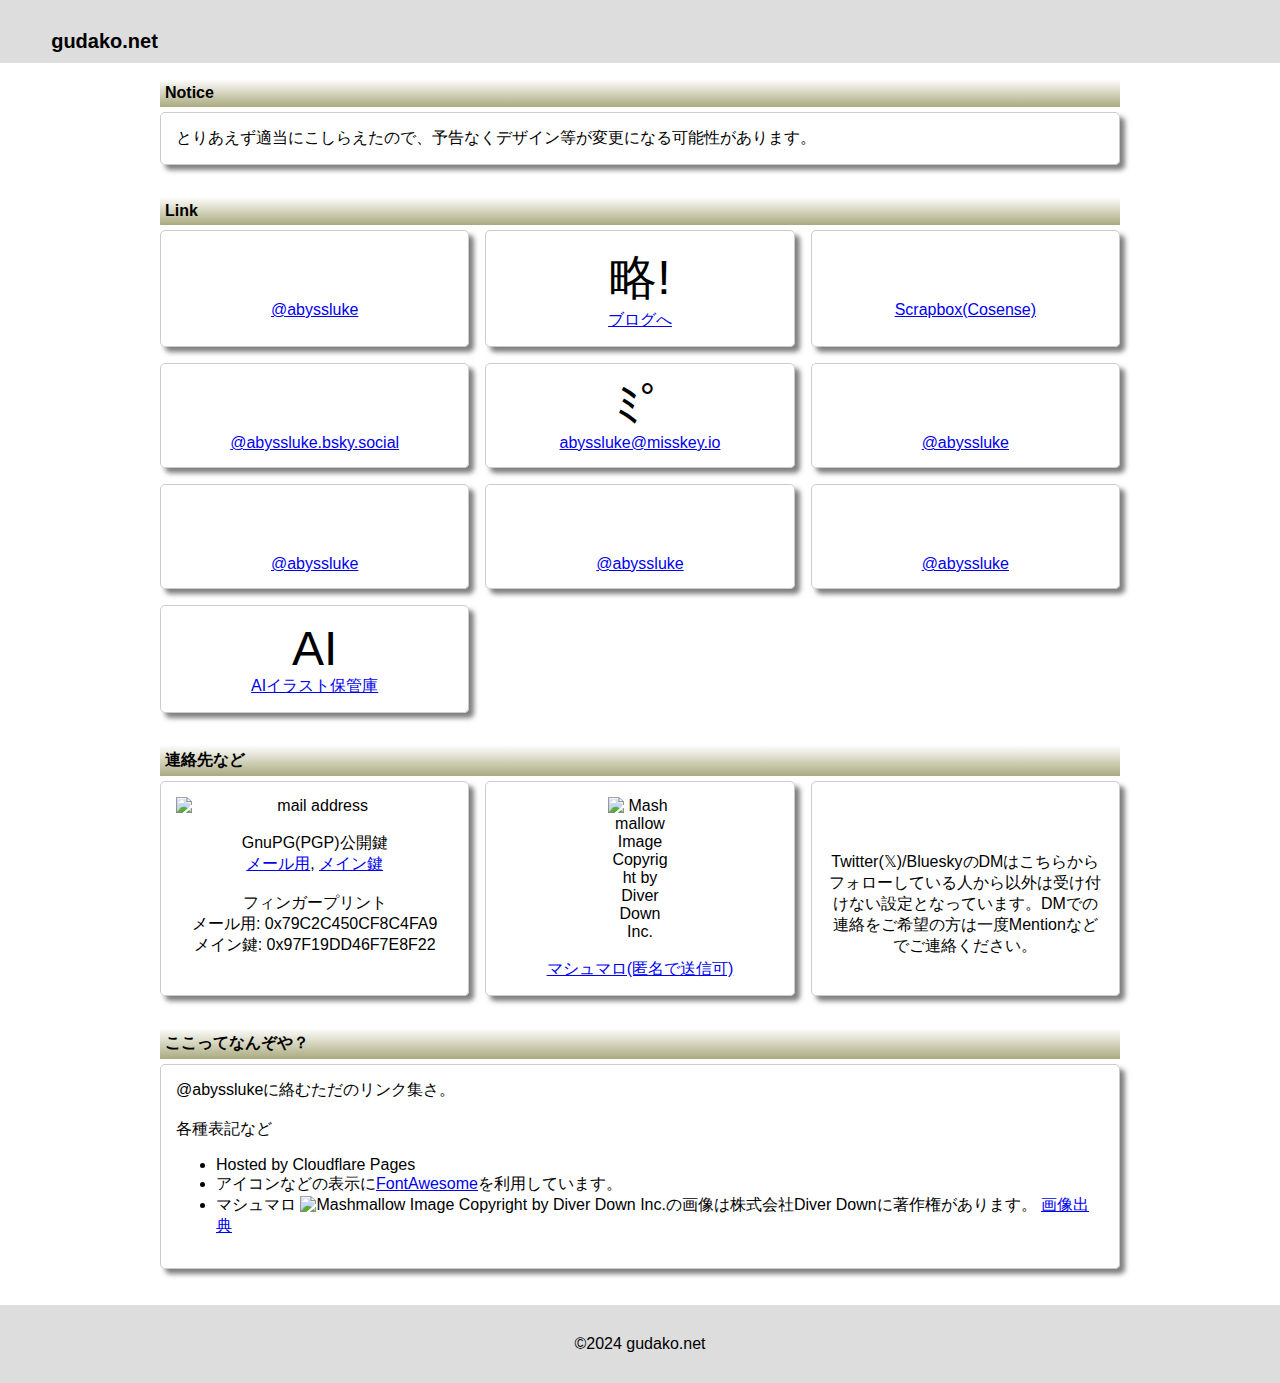
==== index.html @ eaccaa4e "DM云々の部分、ちょっと言葉不足だった" ====
<!DOCTYPE html>
<html lang="ja">
<head>
<meta charset="utf-8">
<meta name="viewport" content="width=device-width, initial-scale=1" />
<title>gudako.net</title>
<style>
* {
 box-sizing: border-box;
}
body {
 margin: 0;
 padding: 0;
 background-color: #fff;
 overflow-wrap: anywhere;
 word-break: normal;
 line-break: strict;
 font-family: sans-serif;
}
section {
 max-width: 960px;
 margin: 0 auto;
 box-sizing: content-box;
 padding: 1rem;
}

header {
 width: 100%;
 padding: 30px 4% 10px;
 background-color: #ddd;
}
footer {
 width: 100%;
 padding: 30px;
 background-color: #ddd;
 text-align: center;
 margin: 20px 0 0 0;
}
h1 {
 margin: 0; padding:0;
 font-size: 20px;
}

h1 a {
 text-decoration: none;
 color: #000;
}

.section_title {
 padding: 5px;
 margin: 0 0 5px 0;
 background: linear-gradient(transparent, #aaaa7f);
}

h2 {
 margin: 0; padding:0;
 font-size: 16px;
}

.container {
 display: grid;
 grid-template-columns: repeat(auto-fit, minmax(min(240px, 100%), 1fr));
 gap: 1rem;
 justify-content: center;
}

.card {
 padding: 15px;
 border: 1px solid #ccc;
 text-align: center;
 border-radius: 5px;
 box-shadow: 5px 5px 5px 0px rgba(0, 0, 0, 0.50)
}

.card_logo {
 font-size: 3em;
 object-fit: cover;
}

.card_img {
 display: block;
 width: 100%;
 object-fit: cover;	
}
.card_img_mini {
 display: block;
 width: 4em;
 object-fit: cover;
 margin: auto;
}

.card_img_pc { display: block; width: 100%; object-fit: cover; }
.card_img_sp { display: none; }
@media only screen and (max-width : 767px){
 .card_img_pc { display: none; }
 .card_img_sp { display: block; width: 100%; object-fit: cover; }
}

.force_left_alignment {
 text-align: left !important;
}

</style>
<link href="https://cdn.gudako.net/assets/fa6.6.0/css/fontawesome.css" rel="stylesheet">
<link href="https://cdn.gudako.net/assets/fa6.6.0/css/brands.css" rel="stylesheet">
<link href="https://cdn.gudako.net/assets/fa6.6.0/css/solid.css" rel="stylesheet">
</head>
<body>
<header><h1 id="topheader"><a href="/">gudako.net</a></h1></header>

<section>
<div class="section_title"><h2 id="notice"><i class="fa-solid fa-circle-info"></i> Notice</h2></div>
<div class="card force_left_alignment">
 とりあえず適当にこしらえたので、予告なくデザイン等が変更になる可能性があります。
</div>
</section>

<section>
<div class="section_title"><h2 id="links"><i class="fa-solid fa-link"></i> Link</h2></div>
<div class="container">
  <div class="card">
  <span class="card_logo"><i class="fa-brands fa-x-twitter"></span></i><br>
  <a href="https://x.com/abyssluke" target="_blank" title="Twitter(𝕏)">@abyssluke</a>
 </div>
 <div class="card">
  <span class="card_logo">略!</span><br>
  <a href="https://abyssluke.hatenablog.com/" target="_blank" title="Blog">ブログへ</a>
 </div>
 <div class="card">
  <span class="card_logo"><i class="fa-solid fa-note-sticky"></i></span><br>
  <a href="https://scrapbox.io/abyssluke/" target="_blank" title="Scrapbox(Cosense)">Scrapbox(Cosense)</a>
 </div>
 <div class="card">
  <span class="card_logo"><i class="fa-brands fa-bluesky"></i></span><br>
  <a href="https://bsky.app/profile/abyssluke.bsky.social" target="_blank" title="Bluesky">@abyssluke.bsky.social</a>
 </div>
 <div class="card">
  <span class="card_logo">ﾐﾟ</span><br>
  <a href="https://misskey.io/@abyssluke" target="_blank" title="Misskey">abyssluke@misskey.io</a>
 </div>
 <div class="card">
  <span class="card_logo"><i class="fa-brands fa-instagram"></i></span><br>
  <a href="https://www.instagram.com/abyssluke/" target="_blank" title="Instagram">@abyssluke</a>
 </div>
 <div class="card">
  <span class="card_logo"><i class="fa-brands fa-threads"></i></span><br>
  <a href="https://www.threads.net/@abyssluke" target="_blank" title="Threads">@abyssluke</a>
 </div>
 <div class="card">
  <span class="card_logo"><i class="fa-brands fa-keybase"></i></span><br>
  <a href="https://keybase.io/abyssluke" target="_blank" title="Keybase">@abyssluke</a>
 </div>
 <div class="card">
  <span class="card_logo"><i class="fa-brands fa-github"></i></span><br>
  <a href="https://github.com/abyssluke" target="_blank" title="GitHub">@abyssluke</a>
 </div>

 <div class="card">
  <span class="card_logo">AI</span><br>
  <a href="https://mega.nz/folder/U90kyDhb#UMavW4EepRye9LUcSLY-bA" target="_blank" title="AIイラスト保管庫(MEGA)">AIイラスト保管庫</a>
 </div>
 
<!--
 <div class="card">
  <img src="https://placehold.jp/1eff00/ffffff/480x480.png?text=For%20PC&css=%7B%22border-radius%22%3A%2215px%22%2C%22background%22%3A%22%20-webkit-gradient(linear%2C%20left%20top%2C%20left%20bottom%2C%20from(%23666666)%2C%20to(%23cccccc))%22%7D" class="card_img_pc"><img src="https://placehold.jp/1eff00/ffffff/480x200.png?text=For%20SP&css=%7B%22border-radius%22%3A%2215px%22%2C%22background%22%3A%22%20-webkit-gradient(linear%2C%20left%20top%2C%20left%20bottom%2C%20from(%23005500)%2C%20to(%2300cc00))%22%7D" class="card_img_sp"><br>
  こんばんは世界！<br>
  環境によって分岐する画像の例
  <br>
  <a href="https://example.com">サイトへ</a>
 </div>
 <div class="card">
  <img src="https://placehold.jp/400x200.png" class="card_img"><br>
  おはよう世界！
  <br>
  <a href="https://example.com">サイトへ</a>
 </div>
 <div class="card">
  <img src="https://placehold.jp/480x200.png" class="card_img"><br>
  ぬるぽ世界！<br><br>
  このサイト云々ローレムイプサムなんちゃらかんちゃら。<br>
  あーああー。
 </div>
 <div class="card">
  ｶﾞｯ世界！<br>
  <br>
  Lorem ipsum dolor sit amet, consectetur adipiscing elit. Fusce turpis mi, blandit vel blandit vitae, efficitur non nisl. Ut feugiat.
 </div>
 <div class="card">
  Hello world!<br>
  <br>
  Lorem ipsum dolor sit amet, consectetur adipiscing elit. Fusce turpis mi, blandit vel blandit vitae, efficitur non nisl. Ut feugiat.
 </div>
 <div class="card">
  Good evening world!
 </div>
 <div class="card">
  <a href="https://example.com"><img src="https://placehold.jp/3d4070/ffffff/500x500.png?text=%E7%94%BB%E5%83%8F%E3%82%AB%E3%83%BC%E3%83%89%0A%E3%81%AE%E3%81%BF%E3%81%A7%0A%E3%82%84%E3%82%8B%E3%81%AE%E3%82%82%0A%E3%81%82%E3%82%8A%E3%81%A7%E3%81%99%E3%81%AD" class="card_img"></a>
 </div>
-->
</div>
</section>

<section>
<div class="section_title"><h2 id="contact_us"><i class="fa-solid fa-envelope"></i> 連絡先など</h2></div>
<div class="container">
 <div class="card">
   <picture><source type="image/webp" srcset="https://cdn.gudako.net/img_ext/gudako-m.webp"><img src="https://cdn.gudako.net/img_ext/gudako-m.png" alt="mail address" border="0" class="card_img"></picture><br>GnuPG(PGP)公開鍵<br><a href="https://rita.xyz/pubkey-mail.txt" target="_blank">メール用</a>, <a href="https://rita.xyz/pubkey-new.txt" target="_blank">メイン鍵</a><br><br>フィンガープリント
   <br>メール用: 0x79C2C450CF8C4FA9<br>メイン鍵: 0x97F19DD46F7E8F22
 </div>
 <div class="card">
  <img src="https://cdn.gudako.net/img_ext/new_logo.svg" class="card_img_mini" alt="Mashmallow Image Copyright by Diver Down Inc."><br>
  <a href="https://marshmallow-qa.com/abyssluke" target="_blank">マシュマロ(匿名で送信可)</a><br>
 </div>
 <div class="card">
  <span class="card_logo"><i class="fa-solid fa-triangle-exclamation"></i></span><br> Twitter(𝕏)/BlueskyのDMはこちらからフォローしている人から以外は受け付けない設定となっています。DMでの連絡をご希望の方は一度Mentionなどでご連絡ください。
 </div>
</div>
</section>


<section>
<div class="section_title"><h2 id="what_is_this"><i class="fa-solid fa-circle-question"></i> ここってなんぞや？</h2></div>
<div class="card force_left_alignment">
 @abysslukeに絡むただのリンク集さ。<br>
 <br>
 各種表記など<br>
 <ul>
 <li>Hosted by Cloudflare Pages</li>
 <li>アイコンなどの表示に<a href="https://fontawesome.com/" target="_blank">FontAwesome</a>を利用しています。</li>
 <li>マシュマロ <img src="https://cdn.gudako.net/img_ext/new_logo.svg" style="width:1em;" alt="Mashmallow Image Copyright by Diver Down Inc.">の画像は株式会社Diver Downに著作権があります。 <a href="https://tayori.com/faq/a7e775d112c305f6164107ce6a0222ca17e334d3/detail/99330aa4905e9852dedb921ce6ee7d2713a975dd/" target="_blank">画像出典</a></li>
 </ul>
</div>
</section>
<footer>©2024 gudako.net</footer>
</body></html>
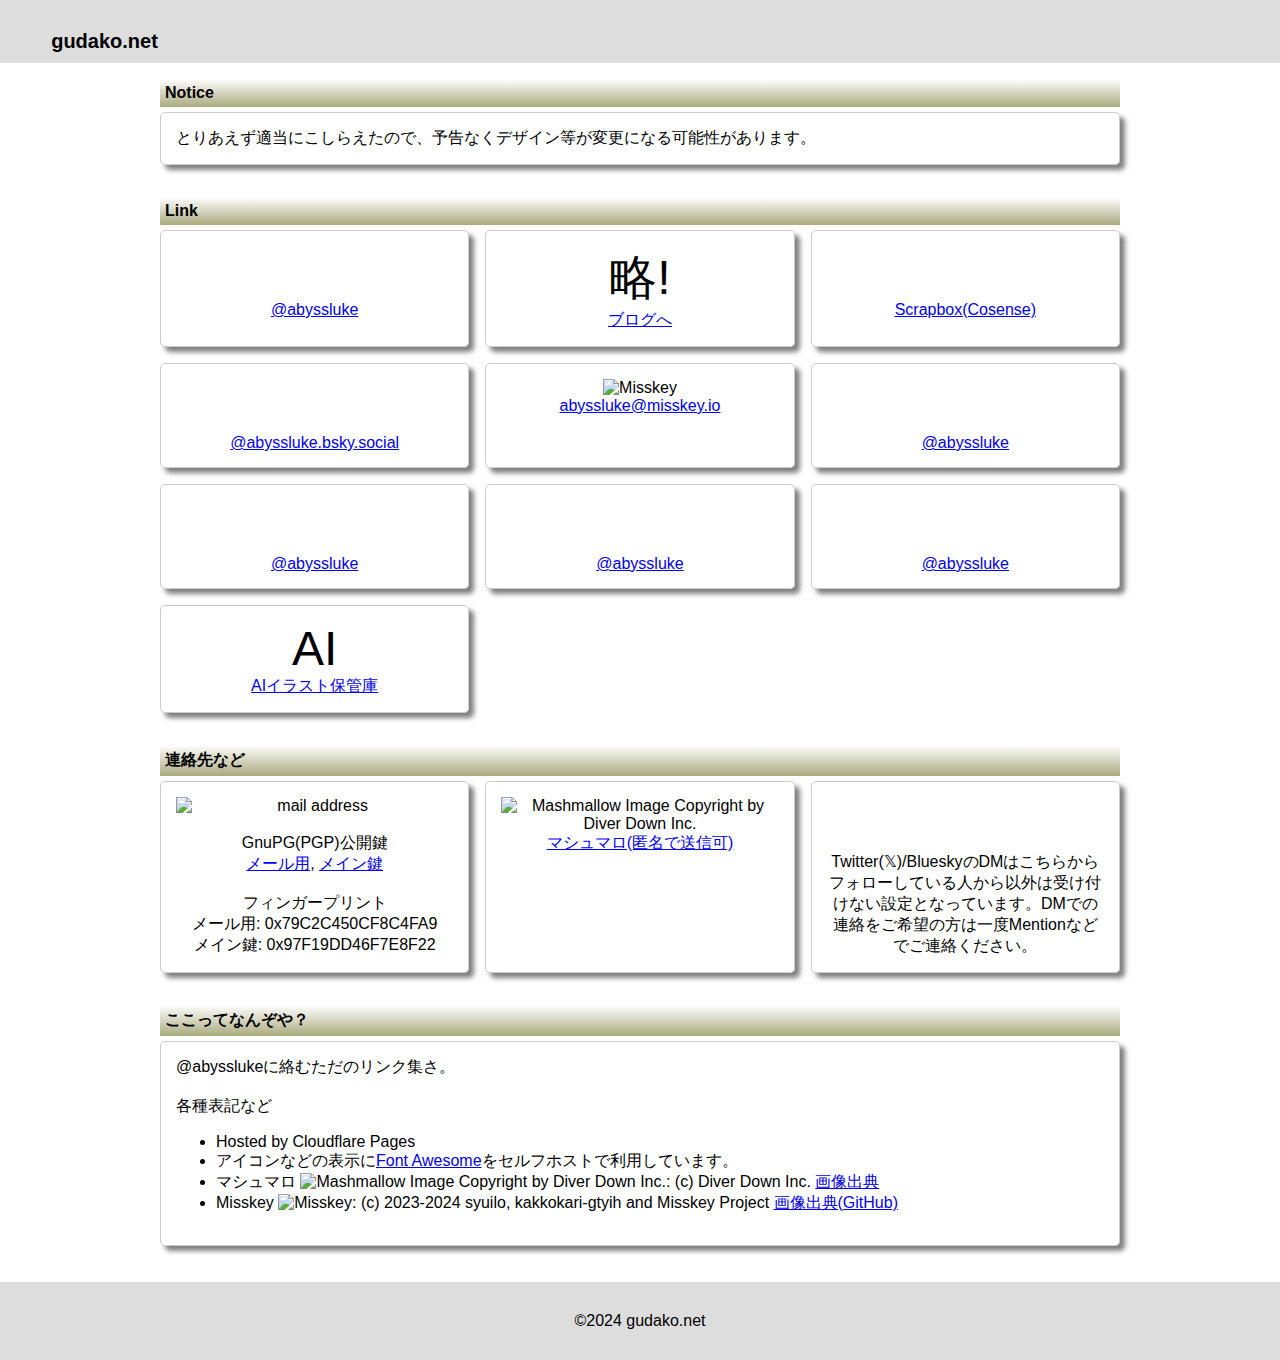
==== commit 2ae36dbd: "Misskeyロゴ設置、AUTHORS.md設置" ====
--- a/index.html
+++ b/index.html
@@ -83,7 +83,7 @@
  object-fit: cover;	
 }
 .card_img_mini {
- display: block;
+ //display: block;
  width: 4em;
  object-fit: cover;
  margin: auto;
@@ -135,7 +135,7 @@
   <a href="https://bsky.app/profile/abyssluke.bsky.social" target="_blank" title="Bluesky">@abyssluke.bsky.social</a>
  </div>
  <div class="card">
-  <span class="card_logo">ﾐﾟ</span><br>
+  <img src="https://cdn.gudako.net/assets/misskey/misskey_mi_bi.svg" alt="Misskey" class="card_img_mini"><br>
   <a href="https://misskey.io/@abyssluke" target="_blank" title="Misskey">abyssluke@misskey.io</a>
  </div>
  <div class="card">
@@ -208,7 +208,7 @@
    <br>メール用: 0x79C2C450CF8C4FA9<br>メイン鍵: 0x97F19DD46F7E8F22
  </div>
  <div class="card">
-  <img src="https://cdn.gudako.net/img_ext/new_logo.svg" class="card_img_mini" alt="Mashmallow Image Copyright by Diver Down Inc."><br>
+  <img src="https://cdn.gudako.net/assets/marshmallow/new_logo.svg" class="card_img_mini" alt="Mashmallow Image Copyright by Diver Down Inc."><br>
   <a href="https://marshmallow-qa.com/abyssluke" target="_blank">マシュマロ(匿名で送信可)</a><br>
  </div>
  <div class="card">
@@ -226,8 +226,9 @@
  各種表記など<br>
  <ul>
  <li>Hosted by Cloudflare Pages</li>
- <li>アイコンなどの表示に<a href="https://fontawesome.com/" target="_blank">FontAwesome</a>を利用しています。</li>
- <li>マシュマロ <img src="https://cdn.gudako.net/img_ext/new_logo.svg" style="width:1em;" alt="Mashmallow Image Copyright by Diver Down Inc.">の画像は株式会社Diver Downに著作権があります。 <a href="https://tayori.com/faq/a7e775d112c305f6164107ce6a0222ca17e334d3/detail/99330aa4905e9852dedb921ce6ee7d2713a975dd/" target="_blank">画像出典</a></li>
+ <li>アイコンなどの表示に<a href="https://fontawesome.com/" target="_blank">Font Awesome</a>をセルフホストで利用しています。</li>
+ <li>マシュマロ <img src="https://cdn.gudako.net/assets/marshmallow/new_logo.svg" style="width:1em;" alt="Mashmallow Image Copyright by Diver Down Inc.">: (c) Diver Down Inc. <a href="https://tayori.com/faq/a7e775d112c305f6164107ce6a0222ca17e334d3/detail/99330aa4905e9852dedb921ce6ee7d2713a975dd/" target="_blank">画像出典</a></li>
+ <li>Misskey <img src="https://cdn.gudako.net/assets/misskey/misskey_mi_bi.svg" style="width:1em;" alt="Misskey">: (c) 2023-2024 syuilo, kakkokari-gtyih and Misskey Project <a href="https://github.com/misskey-dev/misskey-hub-next/blob/master/assets/svg/misskey_mi_bi.svg" target="_blank">画像出典(GitHub)</a></li>
  </ul>
 </div>
 </section>
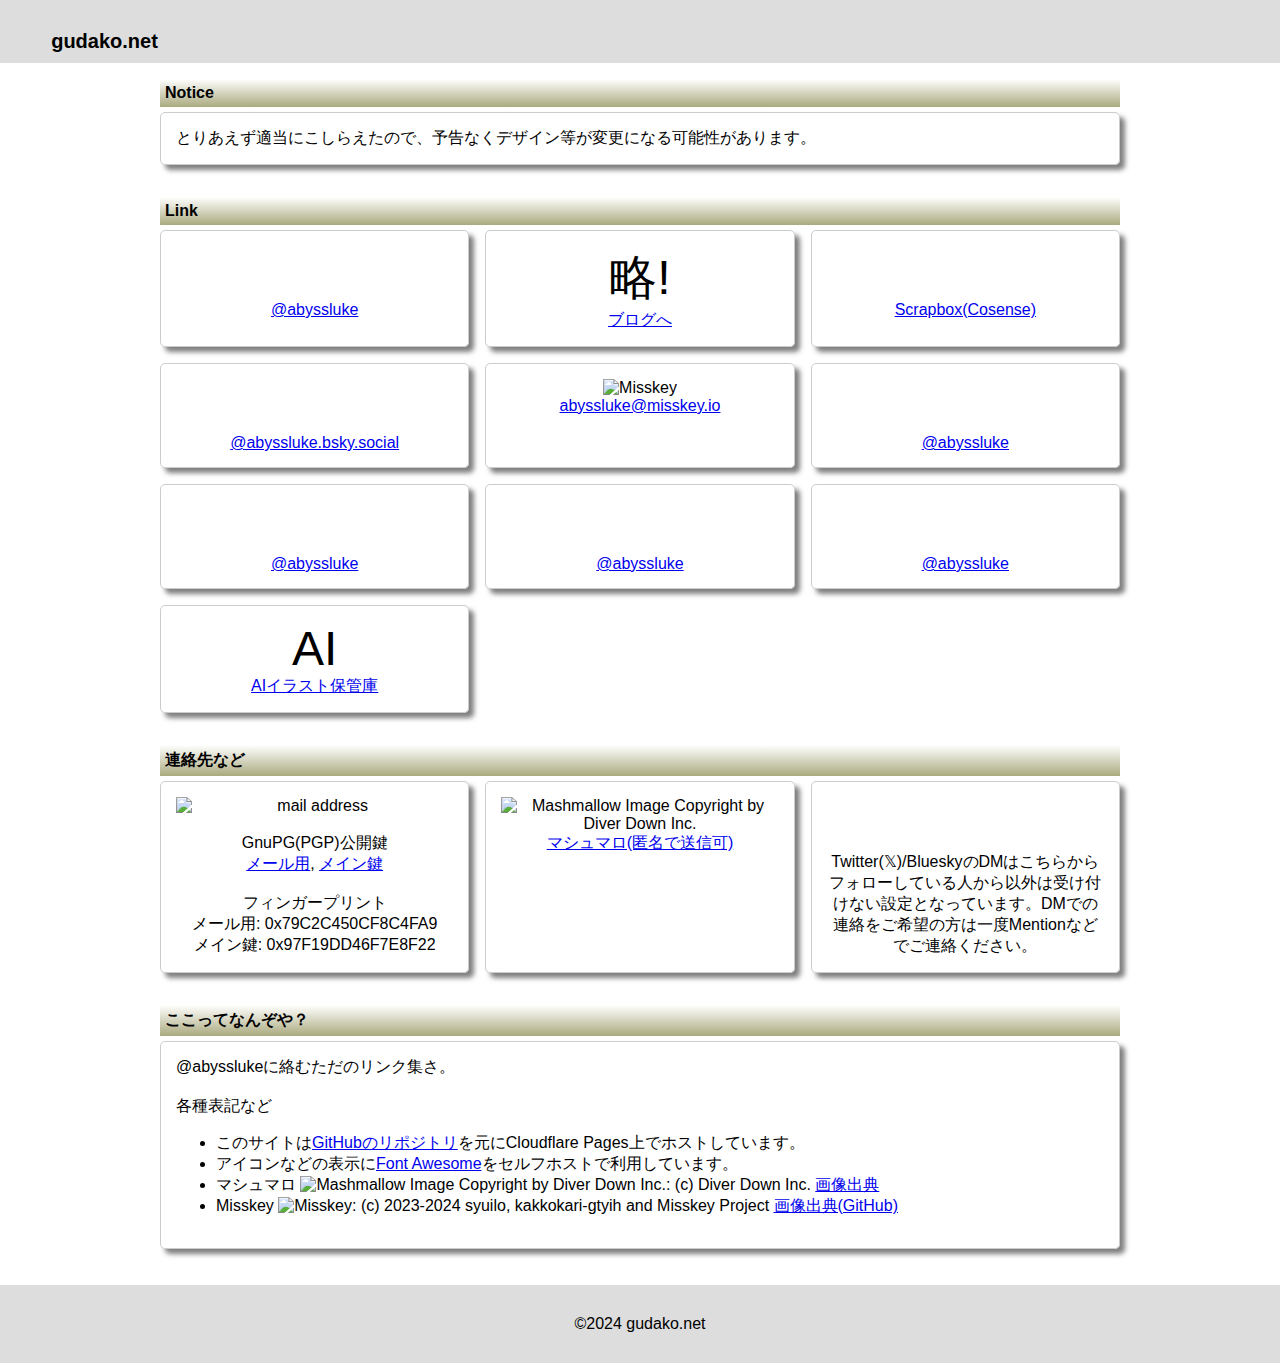
==== commit 6830f41b: "リポジトリへのリンク追加、アイコンも加える" ====
--- a/index.html
+++ b/index.html
@@ -225,8 +225,8 @@
  <br>
  各種表記など<br>
  <ul>
- <li>Hosted by Cloudflare Pages</li>
- <li>アイコンなどの表示に<a href="https://fontawesome.com/" target="_blank">Font Awesome</a>をセルフホストで利用しています。</li>
+ <li>このサイトは<a href="https://github.com/abyssluke/gudako.net" target="_blank"><i class="fa-brands fa-github"></i>GitHubのリポジトリ</a>を元に<i class="fa-brands fa-cloudflare"></i>Cloudflare Pages上でホストしています。</li>
+ <li>アイコンなどの表示に<a href="https://fontawesome.com/" target="_blank"><i class="fa-solid fa-font-awesome"></i>Font Awesome</a>をセルフホストで利用しています。</li>
  <li>マシュマロ <img src="https://cdn.gudako.net/assets/marshmallow/new_logo.svg" style="width:1em;" alt="Mashmallow Image Copyright by Diver Down Inc.">: (c) Diver Down Inc. <a href="https://tayori.com/faq/a7e775d112c305f6164107ce6a0222ca17e334d3/detail/99330aa4905e9852dedb921ce6ee7d2713a975dd/" target="_blank">画像出典</a></li>
  <li>Misskey <img src="https://cdn.gudako.net/assets/misskey/misskey_mi_bi.svg" style="width:1em;" alt="Misskey">: (c) 2023-2024 syuilo, kakkokari-gtyih and Misskey Project <a href="https://github.com/misskey-dev/misskey-hub-next/blob/master/assets/svg/misskey_mi_bi.svg" target="_blank">画像出典(GitHub)</a></li>
  </ul>
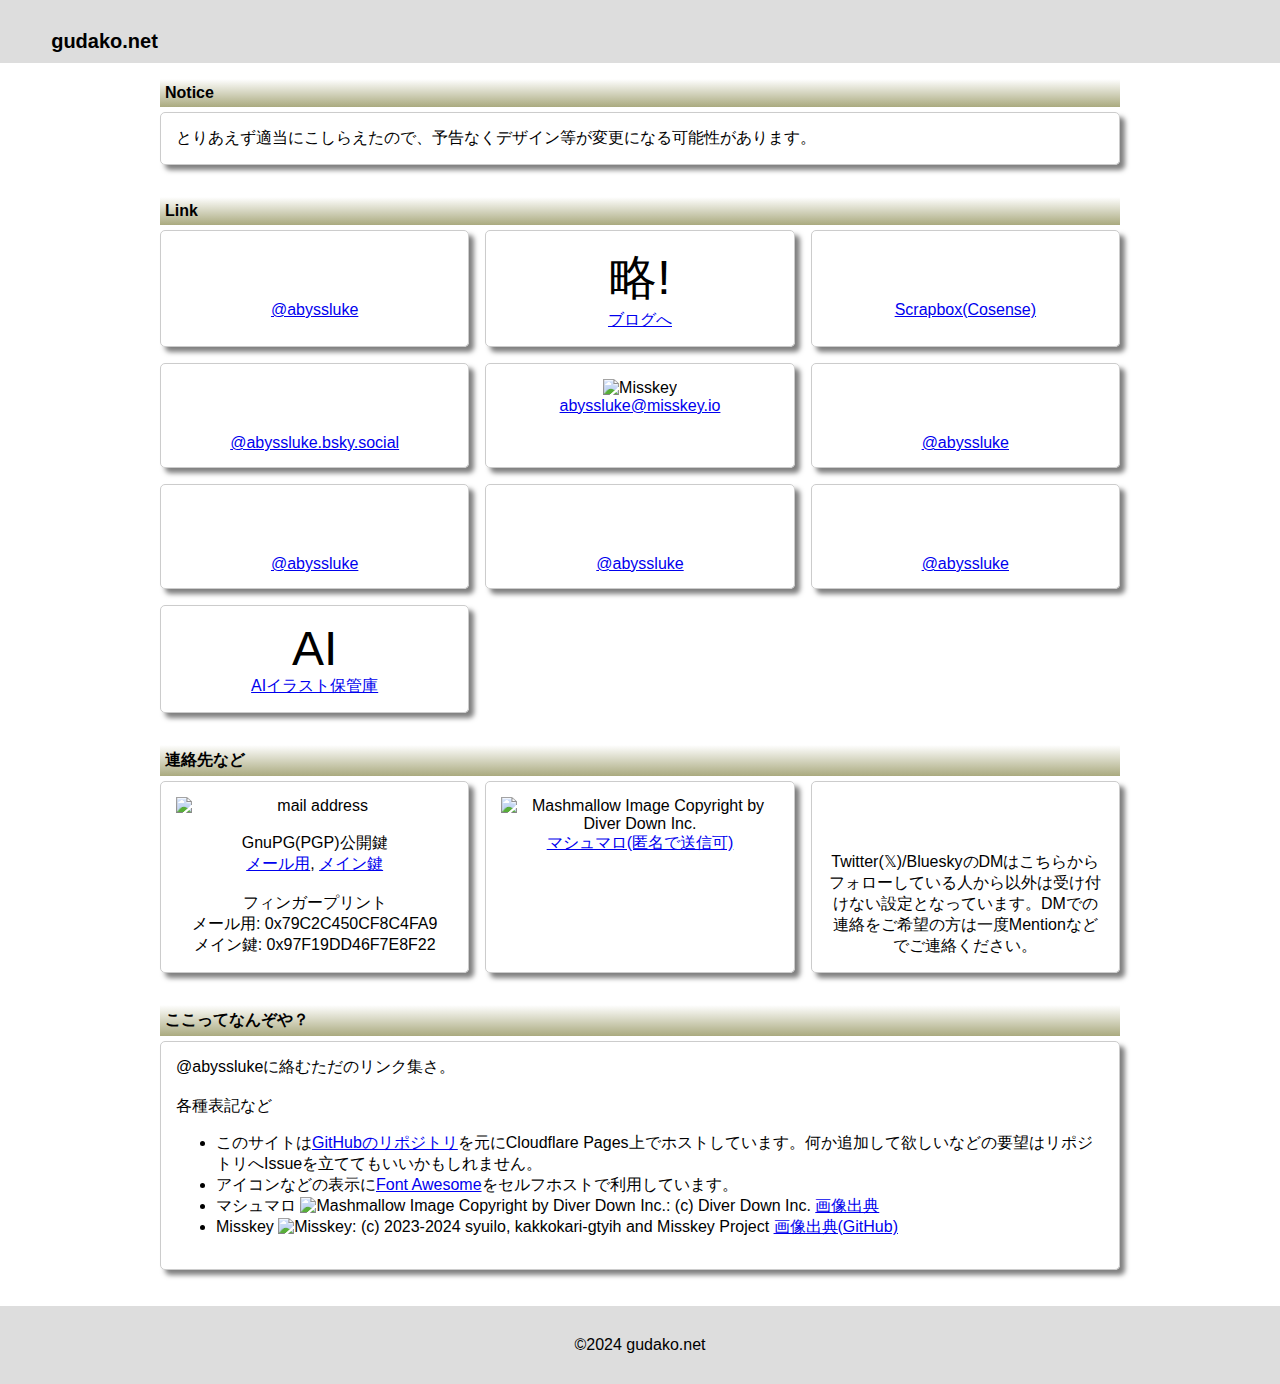
==== commit 52d37d43: "sectionにid属性を付与、issue歓迎を追加" ====
--- a/index.html
+++ b/index.html
@@ -106,17 +106,17 @@
 <link href="https://cdn.gudako.net/assets/fa6.6.0/css/solid.css" rel="stylesheet">
 </head>
 <body>
-<header><h1 id="topheader"><a href="/">gudako.net</a></h1></header>
-
-<section>
-<div class="section_title"><h2 id="notice"><i class="fa-solid fa-circle-info"></i> Notice</h2></div>
+<header id="topheader"><h1><a href="/">gudako.net</a></h1></header>
+
+<section id="notice">
+<div class="section_title"><h2><i class="fa-solid fa-circle-info"></i> Notice</h2></div>
 <div class="card force_left_alignment">
  とりあえず適当にこしらえたので、予告なくデザイン等が変更になる可能性があります。
 </div>
 </section>
 
-<section>
-<div class="section_title"><h2 id="links"><i class="fa-solid fa-link"></i> Link</h2></div>
+<section id="links">
+<div class="section_title"><h2><i class="fa-solid fa-link"></i> Link</h2></div>
 <div class="container">
   <div class="card">
   <span class="card_logo"><i class="fa-brands fa-x-twitter"></span></i><br>
@@ -200,8 +200,8 @@
 </div>
 </section>
 
-<section>
-<div class="section_title"><h2 id="contact_us"><i class="fa-solid fa-envelope"></i> 連絡先など</h2></div>
+<section id="contact_us">
+<div class="section_title"><h2><i class="fa-solid fa-envelope"></i> 連絡先など</h2></div>
 <div class="container">
  <div class="card">
    <picture><source type="image/webp" srcset="https://cdn.gudako.net/img_ext/gudako-m.webp"><img src="https://cdn.gudako.net/img_ext/gudako-m.png" alt="mail address" border="0" class="card_img"></picture><br>GnuPG(PGP)公開鍵<br><a href="https://rita.xyz/pubkey-mail.txt" target="_blank">メール用</a>, <a href="https://rita.xyz/pubkey-new.txt" target="_blank">メイン鍵</a><br><br>フィンガープリント
@@ -218,19 +218,19 @@
 </section>
 
 
-<section>
-<div class="section_title"><h2 id="what_is_this"><i class="fa-solid fa-circle-question"></i> ここってなんぞや？</h2></div>
+<section id="what_is_this">
+<div class="section_title"><h2><i class="fa-solid fa-circle-question"></i> ここってなんぞや？</h2></div>
 <div class="card force_left_alignment">
  @abysslukeに絡むただのリンク集さ。<br>
  <br>
  各種表記など<br>
  <ul>
- <li>このサイトは<a href="https://github.com/abyssluke/gudako.net" target="_blank"><i class="fa-brands fa-github"></i>GitHubのリポジトリ</a>を元に<i class="fa-brands fa-cloudflare"></i>Cloudflare Pages上でホストしています。</li>
+ <li>このサイトは<a href="https://github.com/abyssluke/gudako.net" target="_blank"><i class="fa-brands fa-github"></i>GitHubのリポジトリ</a>を元に<i class="fa-brands fa-cloudflare"></i>Cloudflare Pages上でホストしています。何か追加して欲しいなどの要望はリポジトリへIssueを立ててもいいかもしれません。</li>
  <li>アイコンなどの表示に<a href="https://fontawesome.com/" target="_blank"><i class="fa-solid fa-font-awesome"></i>Font Awesome</a>をセルフホストで利用しています。</li>
  <li>マシュマロ <img src="https://cdn.gudako.net/assets/marshmallow/new_logo.svg" style="width:1em;" alt="Mashmallow Image Copyright by Diver Down Inc.">: (c) Diver Down Inc. <a href="https://tayori.com/faq/a7e775d112c305f6164107ce6a0222ca17e334d3/detail/99330aa4905e9852dedb921ce6ee7d2713a975dd/" target="_blank">画像出典</a></li>
  <li>Misskey <img src="https://cdn.gudako.net/assets/misskey/misskey_mi_bi.svg" style="width:1em;" alt="Misskey">: (c) 2023-2024 syuilo, kakkokari-gtyih and Misskey Project <a href="https://github.com/misskey-dev/misskey-hub-next/blob/master/assets/svg/misskey_mi_bi.svg" target="_blank">画像出典(GitHub)</a></li>
  </ul>
 </div>
 </section>
-<footer>©2024 gudako.net</footer>
+<footer id="bottom">©2024 gudako.net</footer>
 </body></html>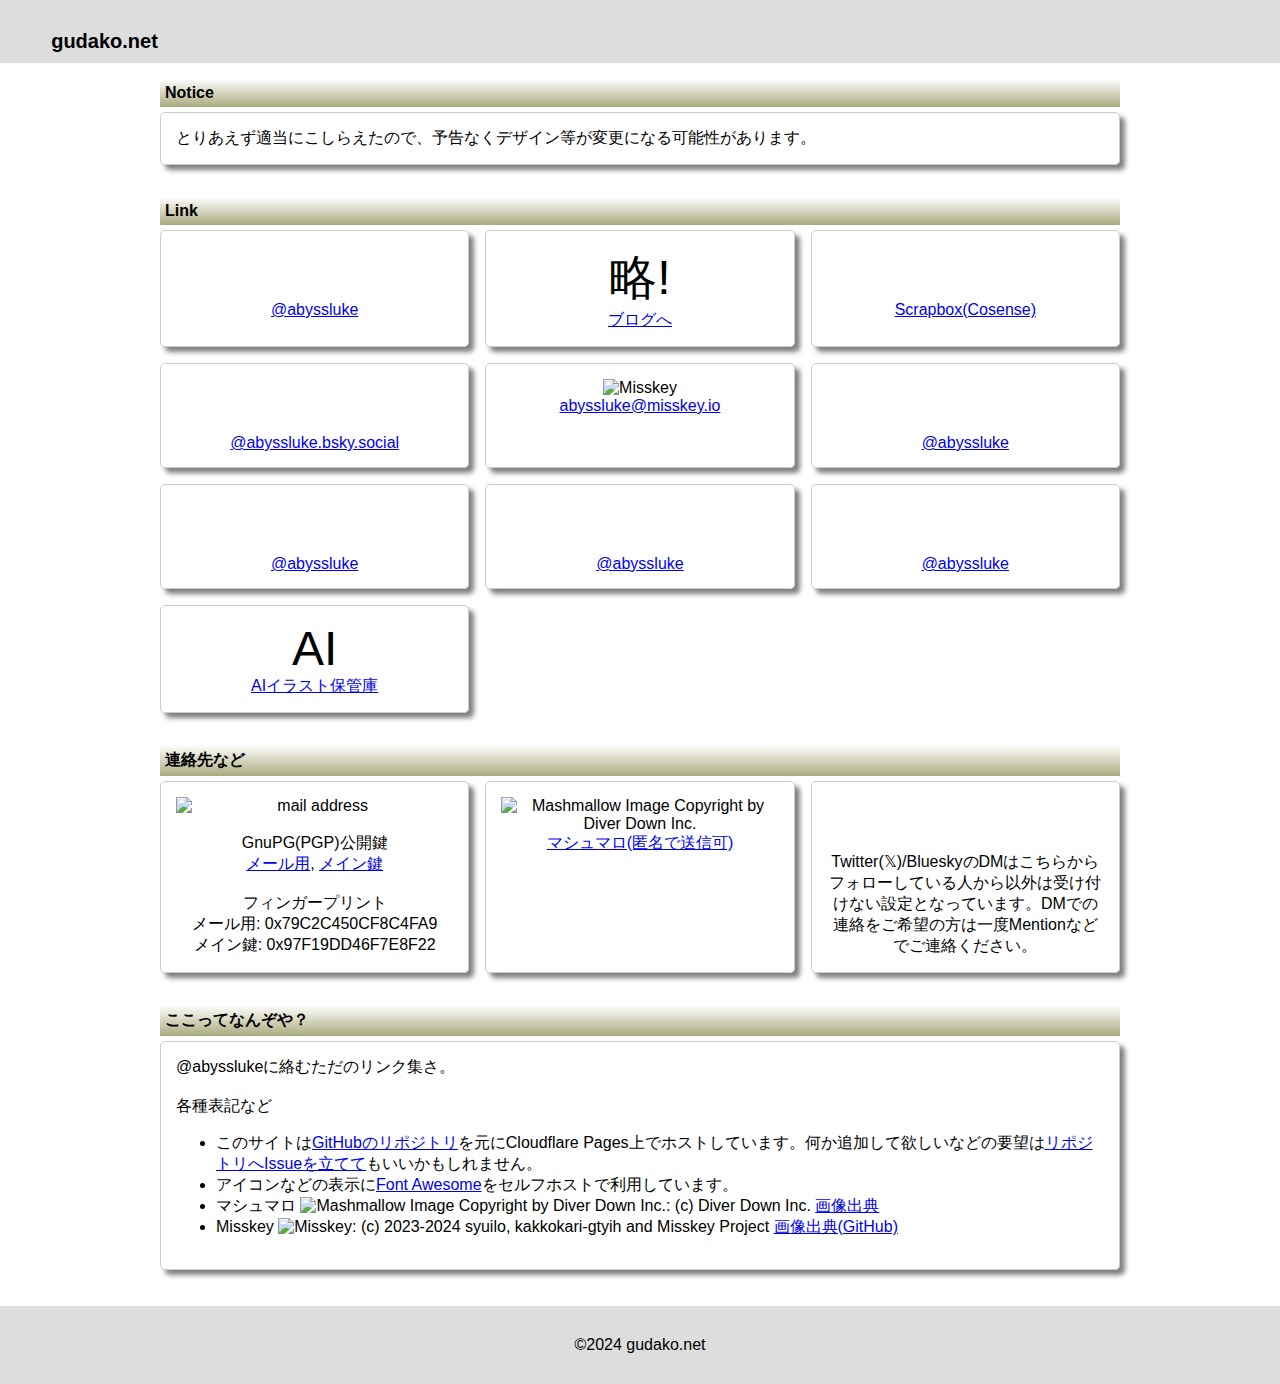
==== commit 5686101d: "Issue歓迎にissue立てるリンクの追加" ====
--- a/index.html
+++ b/index.html
@@ -225,7 +225,7 @@
  <br>
  各種表記など<br>
  <ul>
- <li>このサイトは<a href="https://github.com/abyssluke/gudako.net" target="_blank"><i class="fa-brands fa-github"></i>GitHubのリポジトリ</a>を元に<i class="fa-brands fa-cloudflare"></i>Cloudflare Pages上でホストしています。何か追加して欲しいなどの要望はリポジトリへIssueを立ててもいいかもしれません。</li>
+ <li>このサイトは<a href="https://github.com/abyssluke/gudako.net" target="_blank"><i class="fa-brands fa-github"></i>GitHubのリポジトリ</a>を元に<i class="fa-brands fa-cloudflare"></i>Cloudflare Pages上でホストしています。何か追加して欲しいなどの要望は<a href="https://github.com/abyssluke/gudako.net/issues/new" target="_blank">リポジトリへIssueを立てて</a>もいいかもしれません。</li>
  <li>アイコンなどの表示に<a href="https://fontawesome.com/" target="_blank"><i class="fa-solid fa-font-awesome"></i>Font Awesome</a>をセルフホストで利用しています。</li>
  <li>マシュマロ <img src="https://cdn.gudako.net/assets/marshmallow/new_logo.svg" style="width:1em;" alt="Mashmallow Image Copyright by Diver Down Inc.">: (c) Diver Down Inc. <a href="https://tayori.com/faq/a7e775d112c305f6164107ce6a0222ca17e334d3/detail/99330aa4905e9852dedb921ce6ee7d2713a975dd/" target="_blank">画像出典</a></li>
  <li>Misskey <img src="https://cdn.gudako.net/assets/misskey/misskey_mi_bi.svg" style="width:1em;" alt="Misskey">: (c) 2023-2024 syuilo, kakkokari-gtyih and Misskey Project <a href="https://github.com/misskey-dev/misskey-hub-next/blob/master/assets/svg/misskey_mi_bi.svg" target="_blank">画像出典(GitHub)</a></li>
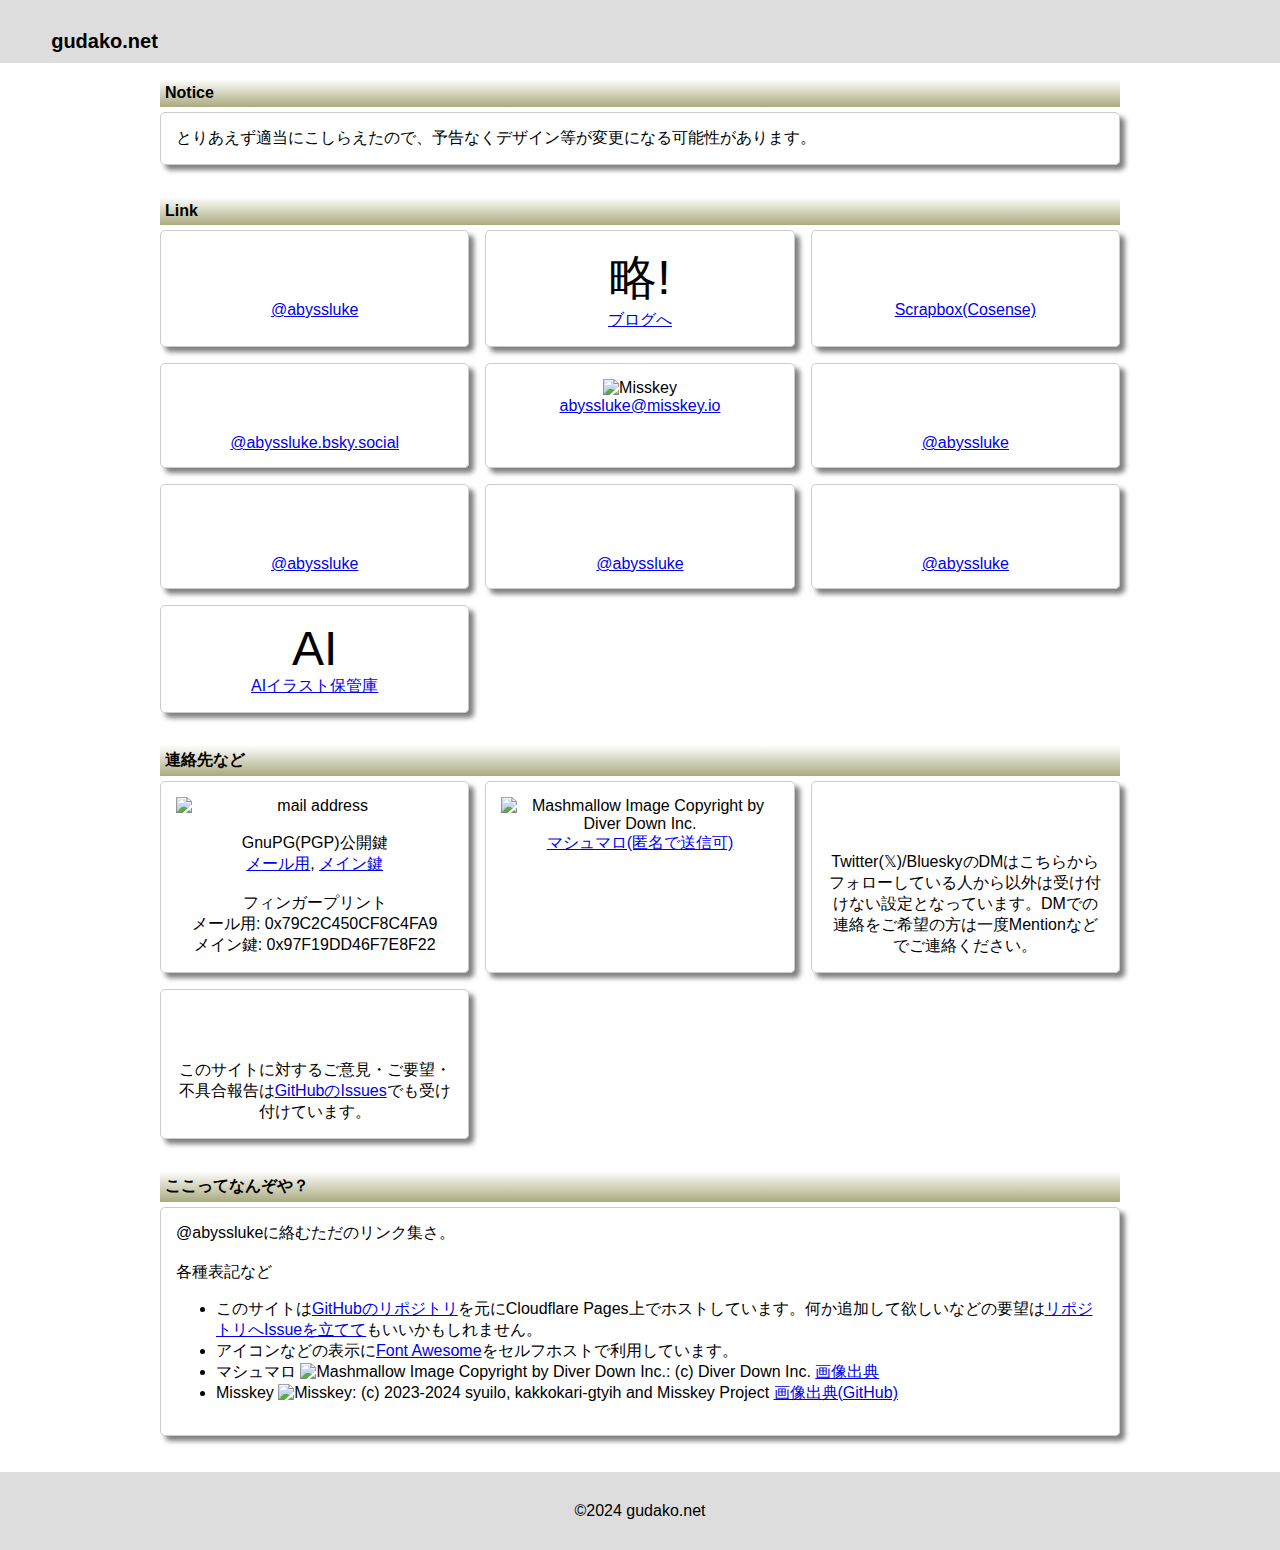
==== commit b7dea4e5: "faviconのlinkタグ設置(#10), 連絡先にIssuesの動線追加(#9)" ====
--- a/index.html
+++ b/index.html
@@ -4,106 +4,12 @@
 <meta charset="utf-8">
 <meta name="viewport" content="width=device-width, initial-scale=1" />
 <title>gudako.net</title>
-<style>
-* {
- box-sizing: border-box;
-}
-body {
- margin: 0;
- padding: 0;
- background-color: #fff;
- overflow-wrap: anywhere;
- word-break: normal;
- line-break: strict;
- font-family: sans-serif;
-}
-section {
- max-width: 960px;
- margin: 0 auto;
- box-sizing: content-box;
- padding: 1rem;
-}
-
-header {
- width: 100%;
- padding: 30px 4% 10px;
- background-color: #ddd;
-}
-footer {
- width: 100%;
- padding: 30px;
- background-color: #ddd;
- text-align: center;
- margin: 20px 0 0 0;
-}
-h1 {
- margin: 0; padding:0;
- font-size: 20px;
-}
-
-h1 a {
- text-decoration: none;
- color: #000;
-}
-
-.section_title {
- padding: 5px;
- margin: 0 0 5px 0;
- background: linear-gradient(transparent, #aaaa7f);
-}
-
-h2 {
- margin: 0; padding:0;
- font-size: 16px;
-}
-
-.container {
- display: grid;
- grid-template-columns: repeat(auto-fit, minmax(min(240px, 100%), 1fr));
- gap: 1rem;
- justify-content: center;
-}
-
-.card {
- padding: 15px;
- border: 1px solid #ccc;
- text-align: center;
- border-radius: 5px;
- box-shadow: 5px 5px 5px 0px rgba(0, 0, 0, 0.50)
-}
-
-.card_logo {
- font-size: 3em;
- object-fit: cover;
-}
-
-.card_img {
- display: block;
- width: 100%;
- object-fit: cover;	
-}
-.card_img_mini {
- //display: block;
- width: 4em;
- object-fit: cover;
- margin: auto;
-}
-
-.card_img_pc { display: block; width: 100%; object-fit: cover; }
-.card_img_sp { display: none; }
-@media only screen and (max-width : 767px){
- .card_img_pc { display: none; }
- .card_img_sp { display: block; width: 100%; object-fit: cover; }
-}
-
-.force_left_alignment {
- text-align: left !important;
-}
-
-</style>
+<link href="assets/main.css" rel="stylesheet">
 <link href="https://cdn.gudako.net/assets/fa6.6.0/css/fontawesome.css" rel="stylesheet">
 <link href="https://cdn.gudako.net/assets/fa6.6.0/css/brands.css" rel="stylesheet">
 <link href="https://cdn.gudako.net/assets/fa6.6.0/css/solid.css" rel="stylesheet">
+<link rel="icon" href="https://gudako.net/favicon.ico">
+<link rel="apple-touch-icon" href="https://gudako.net/apple-touch-icon.png">
 </head>
 <body>
 <header id="topheader"><h1><a href="/">gudako.net</a></h1></header>
@@ -214,6 +120,10 @@
  <div class="card">
   <span class="card_logo"><i class="fa-solid fa-triangle-exclamation"></i></span><br> Twitter(𝕏)/BlueskyのDMはこちらからフォローしている人から以外は受け付けない設定となっています。DMでの連絡をご希望の方は一度Mentionなどでご連絡ください。
  </div>
+ <div class="card">
+  <span class="card_logo"><i class="fa-brands fa-github"></i></span><br>
+  このサイトに対するご意見・ご要望・不具合報告は<a href="https://github.com/abyssluke/gudako.net/issues" target="_blank">GitHubのIssues</a>でも受け付けています。
+ </div>
 </div>
 </section>
 
--- a/assets/main.css
+++ b/assets/main.css
@@ -0,0 +1,94 @@
+* {
+ box-sizing: border-box;
+}
+body {
+ margin: 0;
+ padding: 0;
+ background-color: #fff;
+ overflow-wrap: anywhere;
+ word-break: normal;
+ line-break: strict;
+ font-family: sans-serif;
+}
+section {
+ max-width: 960px;
+ margin: 0 auto;
+ box-sizing: content-box;
+ padding: 1rem;
+}
+
+header {
+ width: 100%;
+ padding: 30px 4% 10px;
+ background-color: #ddd;
+}
+footer {
+ width: 100%;
+ padding: 30px;
+ background-color: #ddd;
+ text-align: center;
+ margin: 20px 0 0 0;
+}
+h1 {
+ margin: 0; padding:0;
+ font-size: 20px;
+}
+
+h1 a {
+ text-decoration: none;
+ color: #000;
+}
+
+.section_title {
+ padding: 5px;
+ margin: 0 0 5px 0;
+ background: linear-gradient(transparent, #aaaa7f);
+}
+
+h2 {
+ margin: 0; padding:0;
+ font-size: 16px;
+}
+
+.container {
+ display: grid;
+ grid-template-columns: repeat(auto-fit, minmax(min(240px, 100%), 1fr));
+ gap: 1rem;
+ justify-content: center;
+}
+
+.card {
+ padding: 15px;
+ border: 1px solid #ccc;
+ text-align: center;
+ border-radius: 5px;
+ box-shadow: 5px 5px 5px 0px rgba(0, 0, 0, 0.50)
+}
+
+.card_logo {
+ font-size: 3em;
+ object-fit: cover;
+}
+
+.card_img {
+ display: block;
+ width: 100%;
+ object-fit: cover;	
+}
+.card_img_mini {
+ //display: block;
+ width: 4em;
+ object-fit: cover;
+ margin: auto;
+}
+
+.card_img_pc { display: block; width: 100%; object-fit: cover; }
+.card_img_sp { display: none; }
+@media only screen and (max-width : 767px){
+ .card_img_pc { display: none; }
+ .card_img_sp { display: block; width: 100%; object-fit: cover; }
+}
+
+.force_left_alignment {
+ text-align: left !important;
+}
